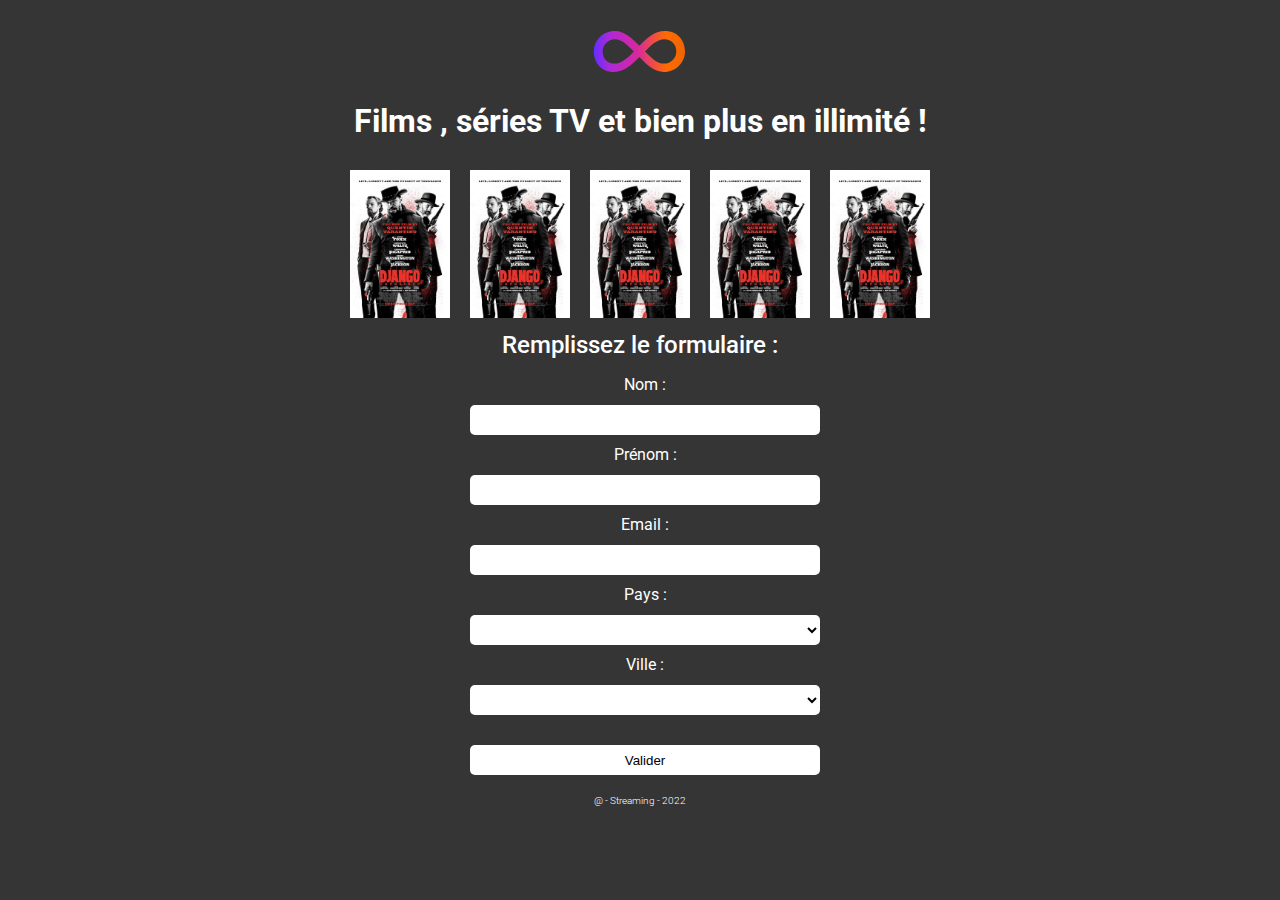
==== formulaire.html @ 0649ad0e "ajout formulaire" ====
<!DOCTYPE html>
<html lang="fr">
<head>
    <meta charset="UTF-8">
    <meta http-equiv="X-UA-Compatible" content="IE=edge">
    <meta name="viewport" content="width=device-width, initial-scale=1.0">
    <link rel="stylesheet" href="./css/reset.css">
    <link rel="stylesheet" href="./css/form.css">
    <link rel="icon" type="favicon"  href="favicon/favicon.ico">
    <title>TP Cinema</title>
    
</head>
<body>
    <header>
        <img src="asset/logo.svg" alt="logo du site">
        <h1>Films , séries TV et bien plus en illimité !</h1>
    </header>
    <main>
        <section>
            <ol>
                <li><img src="asset/django.jpg" alt="affiche django"></li>
                <li><img src="asset/django.jpg" alt="affiche django"></li>
                <li><img src="asset/django.jpg" alt="affiche django"></li>
                <li><img src="asset/django.jpg" alt="affiche django"></li>
                <li><img src="asset/django.jpg" alt="affiche django"></li>
            </ol>
        </section>

        <form action="">
            <h2>Remplissez le formulaire :</h2>
            <label for="nom">Nom :</label>
            <input type="text" name="nom">
            <label for="prenom">Prénom :</label>
            <input type="text"name=prenom>
            <label for="email">Email :</label>
            <input type="email" name="" id="">
            <label for="pays">Pays :</label>
            <select name="pays" id=""></select>
            <label for="ville">Ville :</label>
            <select name="ville" id=""></select>
            <input type="button" value="Valider">
        </form>
    </main>
    <footer><p>@ - Streaming - 2022</p></footer>
</body>
</html>
---- css/form.css ----
@import url('https://fonts.googleapis.com/css2?family=Roboto:wght@300;500;700&display=swap');
body{
    font: 1.6rem;
    font-family: 'Roboto', sans-serif;
    background-color: rgb(54, 53, 53);
    color: #fff;
}
header{
    overflow: hidden;
    text-align: center;
}
header>h1{
    font-size: xx-large;
    font-weight: 700;
    color: #fff;
}

header>img{

    width: 10rem;
    height: 10rem;
}
section:nth-child(1){
    overflow: hidden;
    display: flex;
    justify-content: center;
}
ol{
    display: grid;
    grid-template-columns: repeat(5,1fr);
    margin-top: 2em;
    float: left;
    


}
li{
    width: 10rem;
    height: 14.5rem;
    margin: 1em;
}
li>img{
    width: 100%;
}
section{
    overflow: hidden;
}
main{
    margin-left: 16rem;
    margin-right: 16rem;
}
form{
    display: flex;
    width: 100%;
    line-height: 4em;
    flex-direction: column;
    align-items: center;

}
form>h2{text-align: center;}
label,select,input{
    margin-left: 1rem;
}
label{
    display: block;
    font-size:medium;
}
h2{
    font-size: x-large;
    font-weight: 500;
}
input,select{
    background-color: #fff;
    width: 35rem;
    height: 3rem;
    border-radius: 0.5rem 0.5rem 0.5rem 0.5rem;
}
input:last-child{
    margin-top: 3rem;
}

footer{
    margin-top: 2rem;
    margin-bottom: 2rem;
}
footer>p{
    text-align: center;
}
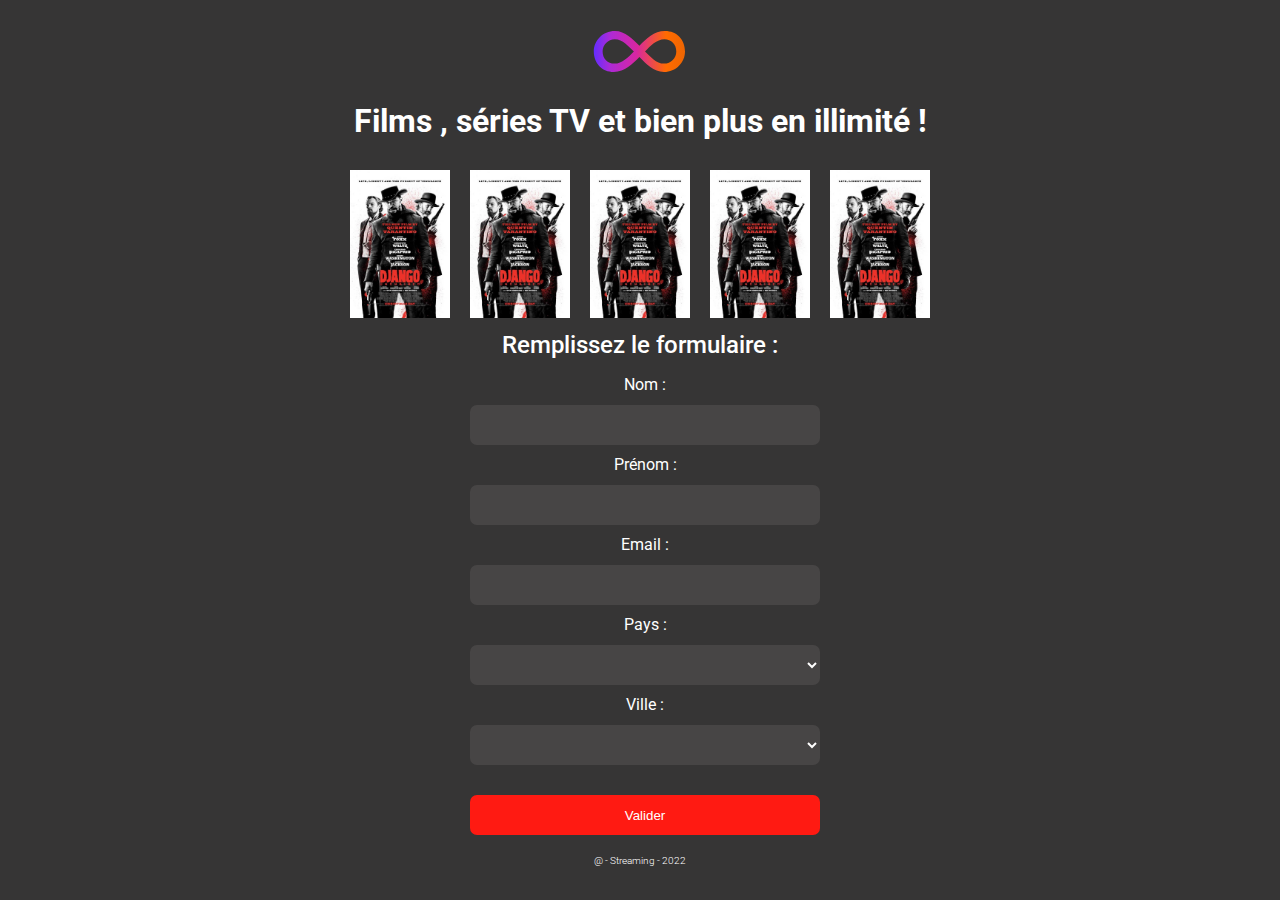
==== commit 456d80ac: "Update chart Grap + anim btn" ====
--- a/formulaire.html
+++ b/formulaire.html
@@ -12,7 +12,7 @@
 </head>
 <body>
     <header>
-        <img src="asset/logo.svg" alt="logo du site">
+        <a href="index.html"><img src="asset/logo.svg" alt="logo du site"></a>
         <h1>Films , séries TV et bien plus en illimité !</h1>
     </header>
     <main>
--- a/css/form.css
+++ b/css/form.css
@@ -4,6 +4,7 @@
     font-family: 'Roboto', sans-serif;
     background-color: rgb(54, 53, 53);
     color: #fff;
+    background-image: url(https://images.unsplash.com/photo-1578662996442-48f60103fc96?ixlib=rb-1.2.1&ixid=MnwxMjA3fDB8MHxwaG90by1wYWdlfHx8fGVufDB8fHx8&auto=format&fit=crop&w=1470&q=80);
 }
 header{
     overflow: hidden;
@@ -15,7 +16,7 @@
     color: #fff;
 }
 
-header>img{
+header>a>img{
 
     width: 10rem;
     height: 10rem;
@@ -70,13 +71,20 @@
     font-weight: 500;
 }
 input,select{
-    background-color: #fff;
+    background-color: rgba(77, 75, 75, 0.748);
     width: 35rem;
-    height: 3rem;
-    border-radius: 0.5rem 0.5rem 0.5rem 0.5rem;
+    height: 4rem;
+    border-radius: 0.7rem 0.7rem 0.7rem 0.7rem;
+    color:#fff;
+    padding: 1em;
 }
 input:last-child{
     margin-top: 3rem;
+    background-color: rgba(255, 26, 18,1);
+    transition: background-color 0.5s;
+}
+input:last-child:hover{
+    background-color: rgba(255, 26, 18, 0.5); ;
 }
 
 footer{
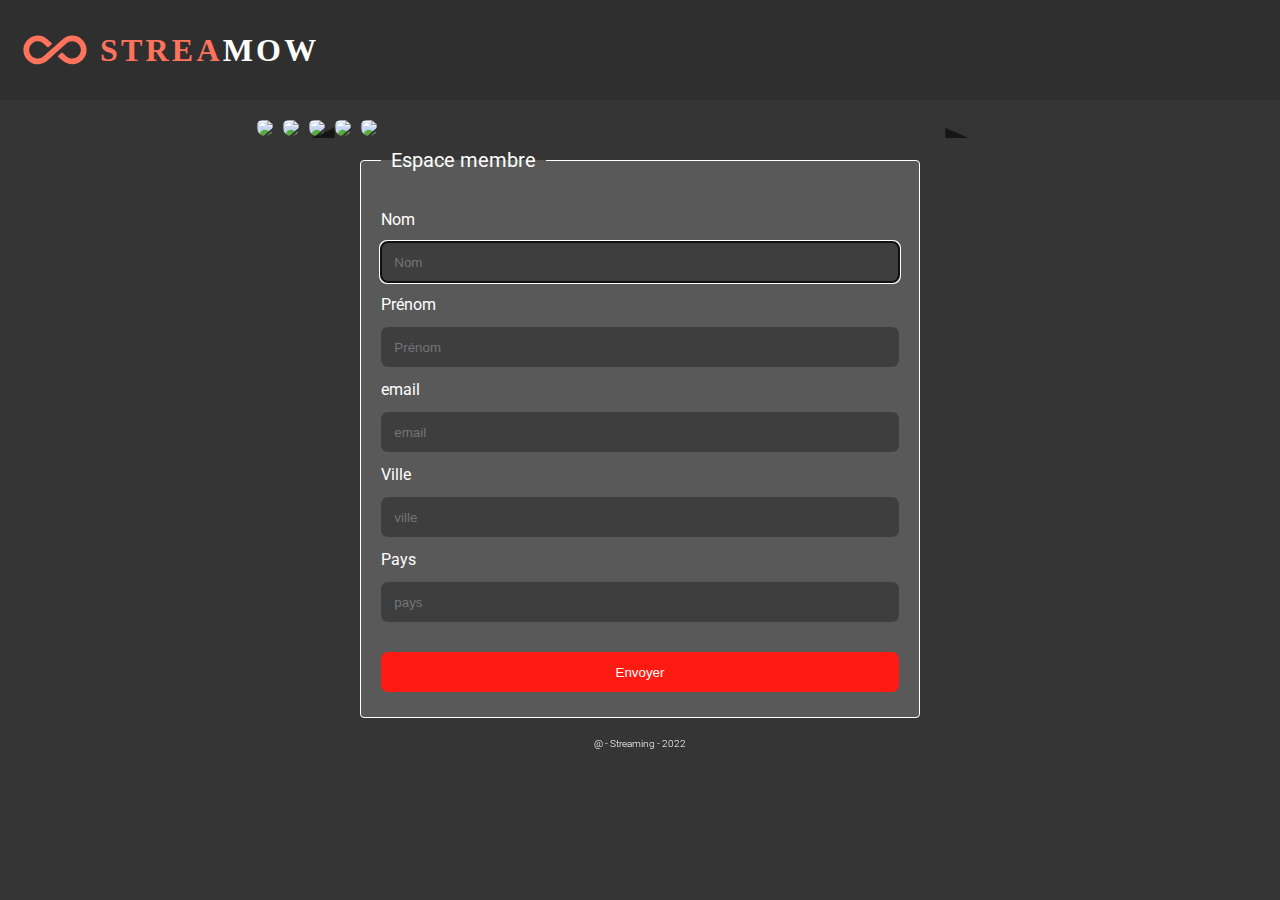
==== commit aa4e22af: "update form + tst crsl" ====
--- a/formulaire.html
+++ b/formulaire.html
@@ -6,41 +6,49 @@
     <meta name="viewport" content="width=device-width, initial-scale=1.0">
     <link rel="stylesheet" href="./css/reset.css">
     <link rel="stylesheet" href="./css/form.css">
+    <link rel="stylesheet" href="./css/car.css">
     <link rel="icon" type="favicon"  href="favicon/favicon.ico">
     <title>TP Cinema</title>
     
 </head>
 <body>
     <header>
-        <a href="index.html"><img src="asset/logo.svg" alt="logo du site"></a>
-        <h1>Films , séries TV et bien plus en illimité !</h1>
+        <a href="index.html"><img src="asset/st_logo.svg" alt="logo du site">
+            <h1><span class="bicolor">STREA</span>MOW</h1>
+        </a>
     </header>
     <main>
         <section>
-            <ol>
-                <li><img src="asset/django.jpg" alt="affiche django"></li>
-                <li><img src="asset/django.jpg" alt="affiche django"></li>
-                <li><img src="asset/django.jpg" alt="affiche django"></li>
-                <li><img src="asset/django.jpg" alt="affiche django"></li>
-                <li><img src="asset/django.jpg" alt="affiche django"></li>
-            </ol>
+            <div id="carousel">
+                <div id="container">
+                </div>
+                <img src="../asset/btn.png" alt="btn" class="btn" id="g">
+                <img src="../asset/btn.png" alt="btn" class="btn" id="d">
+            </div>
         </section>
+        <fieldset>
+            <legend>Espace membre</legend>
+            <form action="index.html" method="post"> <!-- mettre le nom du fichier html dans aciton -->
+                <label for="nom">Nom</label>
+                <input type="text" id="nom" name="nom" placeholder="Nom" aria-required="true"  autofocus>
 
-        <form action="">
-            <h2>Remplissez le formulaire :</h2>
-            <label for="nom">Nom :</label>
-            <input type="text" name="nom">
-            <label for="prenom">Prénom :</label>
-            <input type="text"name=prenom>
-            <label for="email">Email :</label>
-            <input type="email" name="" id="">
-            <label for="pays">Pays :</label>
-            <select name="pays" id=""></select>
-            <label for="ville">Ville :</label>
-            <select name="ville" id=""></select>
-            <input type="button" value="Valider">
-        </form>
+                <label for="prenom">Prénom</label>
+                <input type="text" id="prenom" name="prenom" placeholder="Prénom" aria-required="true">
+
+                <label for="email">email</label>
+                <input type="email" id="email" name="email" placeholder="email" aria-required="true">
+    
+                <label for="Ville">Ville</label>
+                <input type="tel" id="Ville" name="Ville" aria-label="Votre ville" placeholder="ville" aria-required="true">
+
+                <label for="pays">Pays</label>
+                <input type="pays" id="pays" name="pays" aria-label="Votre Pays" placeholder="pays" aria-required="true">
+
+                <input id="btn-val" type="submit" value="Envoyer" aria-label="cliquez pour envoyer">
+            </form>
+            </fieldset>
     </main>
     <footer><p>@ - Streaming - 2022</p></footer>
+    <script src="js/car.js"></script>
 </body>
 </html>--- a/css/form.css
+++ b/css/form.css
@@ -8,18 +8,28 @@
 }
 header{
     overflow: hidden;
-    text-align: center;
+    background-color: #2c2c2cb2;
 }
-header>h1{
+header>a>img{
+    float: left;
+    width: 10rem;
+    height: 10rem;
+    padding-left: 2em;
+    padding-right: 1em;
+}
+header>a>h1{
+    padding-left: 1em;
+    margin-top: 1em;
+    font-family: "Gotham";
+    margin-bottom: 2rem;
     font-size: xx-large;
     font-weight: 700;
     color: #fff;
+    letter-spacing: 0.1em;
 }
-
-header>a>img{
-
-    width: 10rem;
-    height: 10rem;
+.bicolor{
+    color: #ff725c;
+    
 }
 section:nth-child(1){
     overflow: hidden;
@@ -44,24 +54,35 @@
     width: 100%;
 }
 section{
+    margin-top: 2em;
     overflow: hidden;
 }
 main{
     margin-left: 16rem;
     margin-right: 16rem;
 }
-form{
-    display: flex;
+fieldset legend{
+    font-size: 2rem;
+    padding: 1rem;
+    
+}
+fieldset{
+    border: solid .1rem #fff;
+    background-color: #74747496;
+    border-radius: .4rem;
+    padding: 2em;
+    margin: 0em 20em 0 20em;
+}
+fieldset form *{
+    display: block;
     width: 100%;
-    line-height: 4em;
-    flex-direction: column;
-    align-items: center;
+    line-height: 3.5rem;
+    margin-bottom: .5rem;
+}
+fieldset form label, fieldset small{
+    border: 0;
+}
 
-}
-form>h2{text-align: center;}
-label,select,input{
-    margin-left: 1rem;
-}
 label{
     display: block;
     font-size:medium;
@@ -71,7 +92,7 @@
     font-weight: 500;
 }
 input,select{
-    background-color: rgba(77, 75, 75, 0.748);
+    background-color: rgba(53, 53, 53, 0.748);
     width: 35rem;
     height: 4rem;
     border-radius: 0.7rem 0.7rem 0.7rem 0.7rem;
@@ -79,9 +100,11 @@
     padding: 1em;
 }
 input:last-child{
+    border: 0;
     margin-top: 3rem;
     background-color: rgba(255, 26, 18,1);
     transition: background-color 0.5s;
+    padding: 0em;
 }
 input:last-child:hover{
     background-color: rgba(255, 26, 18, 0.5); ;
--- a/css/car.css
+++ b/css/car.css
@@ -0,0 +1,51 @@
+
+#carousel{
+    width: 80em;
+    position: relative;
+    overflow: hidden;
+    
+}
+#container{
+    
+    width: 90em;
+    transition: ease-in-out 0.5s;
+    
+}
+.grid-5{
+    display: inline-block;
+    width: 80em;
+}
+.pic{
+    width: calc(70em/5);
+    border-radius: 10px 10px 15px 15px;
+
+}
+.grid-5>.pic:first-child{
+    margin-left: 1.7em;
+}
+.grid-5>.pic:nth-child(2),.grid-5>.pic:nth-child(4){
+    margin-left: 1em;
+    margin-right: 1em;
+}
+.grid-5>.pic:hover{
+    opacity: 50%;
+    transition:ease-in-out 0.5s;
+}
+.btn{
+    position: absolute;
+    cursor: pointer;
+    width: 100px;
+    height: 100px;
+    opacity: 0.6;
+    
+}
+#g{
+    top: 6px;
+    left: 0px;
+    transform:rotate(180deg);
+    
+}
+#d{
+    top: 6px;
+    right: 0px;
+}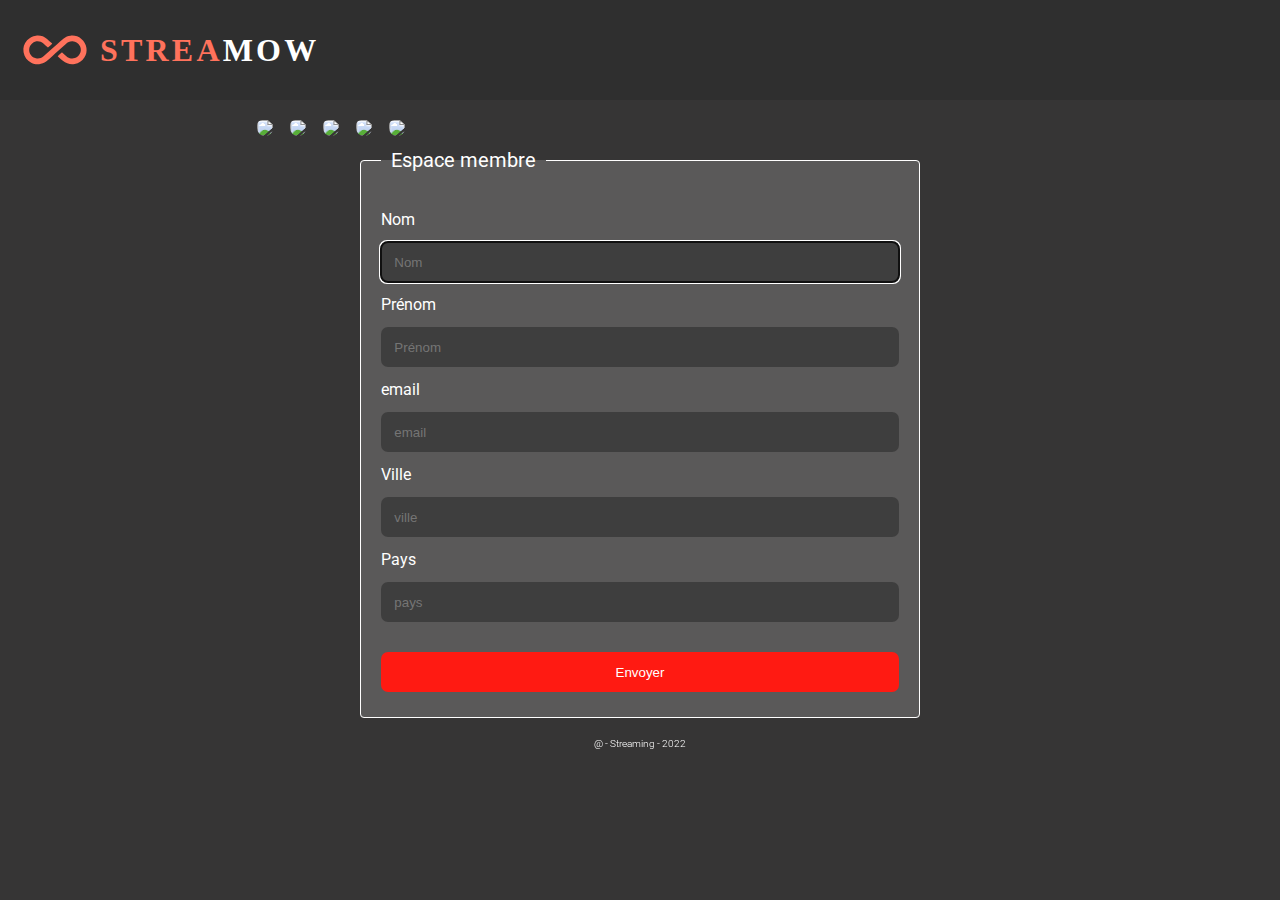
==== commit b4145d31: "carousel provisoire + maj fav" ====
--- a/formulaire.html
+++ b/formulaire.html
@@ -22,13 +22,13 @@
             <div id="carousel">
                 <div id="container">
                 </div>
-                <img src="../asset/btn.png" alt="btn" class="btn" id="g">
-                <img src="../asset/btn.png" alt="btn" class="btn" id="d">
+                <img src="asset/btn.png" alt="btn" class="btn" id="g">
+                <img src="asset/btn.png" alt="btn" class="btn" id="d">
             </div>
         </section>
         <fieldset>
             <legend>Espace membre</legend>
-            <form action="index.html" method="post"> <!-- mettre le nom du fichier html dans aciton -->
+            <form action="index.html" method="post">
                 <label for="nom">Nom</label>
                 <input type="text" id="nom" name="nom" placeholder="Nom" aria-required="true"  autofocus>
 
--- a/css/form.css
+++ b/css/form.css
@@ -93,7 +93,7 @@
 }
 input,select{
     background-color: rgba(53, 53, 53, 0.748);
-    width: 35rem;
+
     height: 4rem;
     border-radius: 0.7rem 0.7rem 0.7rem 0.7rem;
     color:#fff;
--- a/css/car.css
+++ b/css/car.css
@@ -15,37 +15,44 @@
     display: inline-block;
     width: 80em;
 }
+.grid-item{
+    display: inline-block;
+    width:fit-content;
+    height: fit-content;
+    margin: 0em;
+}
+
 .pic{
     width: calc(70em/5);
     border-radius: 10px 10px 15px 15px;
 
 }
-.grid-5>.pic:first-child{
+.grid-item>.pic:first-child{
     margin-left: 1.7em;
 }
-.grid-5>.pic:nth-child(2),.grid-5>.pic:nth-child(4){
+.grid-item>.pic:nth-child(2),.grid-item>.pic:nth-child(4){
     margin-left: 1em;
     margin-right: 1em;
 }
-.grid-5>.pic:hover{
+.grid-item>.pic:hover{
     opacity: 50%;
     transition:ease-in-out 0.5s;
 }
 .btn{
     position: absolute;
     cursor: pointer;
-    width: 100px;
-    height: 100px;
+    width: 10em;
     opacity: 0.6;
     
 }
 #g{
-    top: 6px;
-    left: 0px;
+    top: 4em;
+    left: 1em;
     transform:rotate(180deg);
     
 }
 #d{
-    top: 6px;
-    right: 0px;
+    top: 4em;
+    right: 1em;
+    transform:rotate(0deg);
 }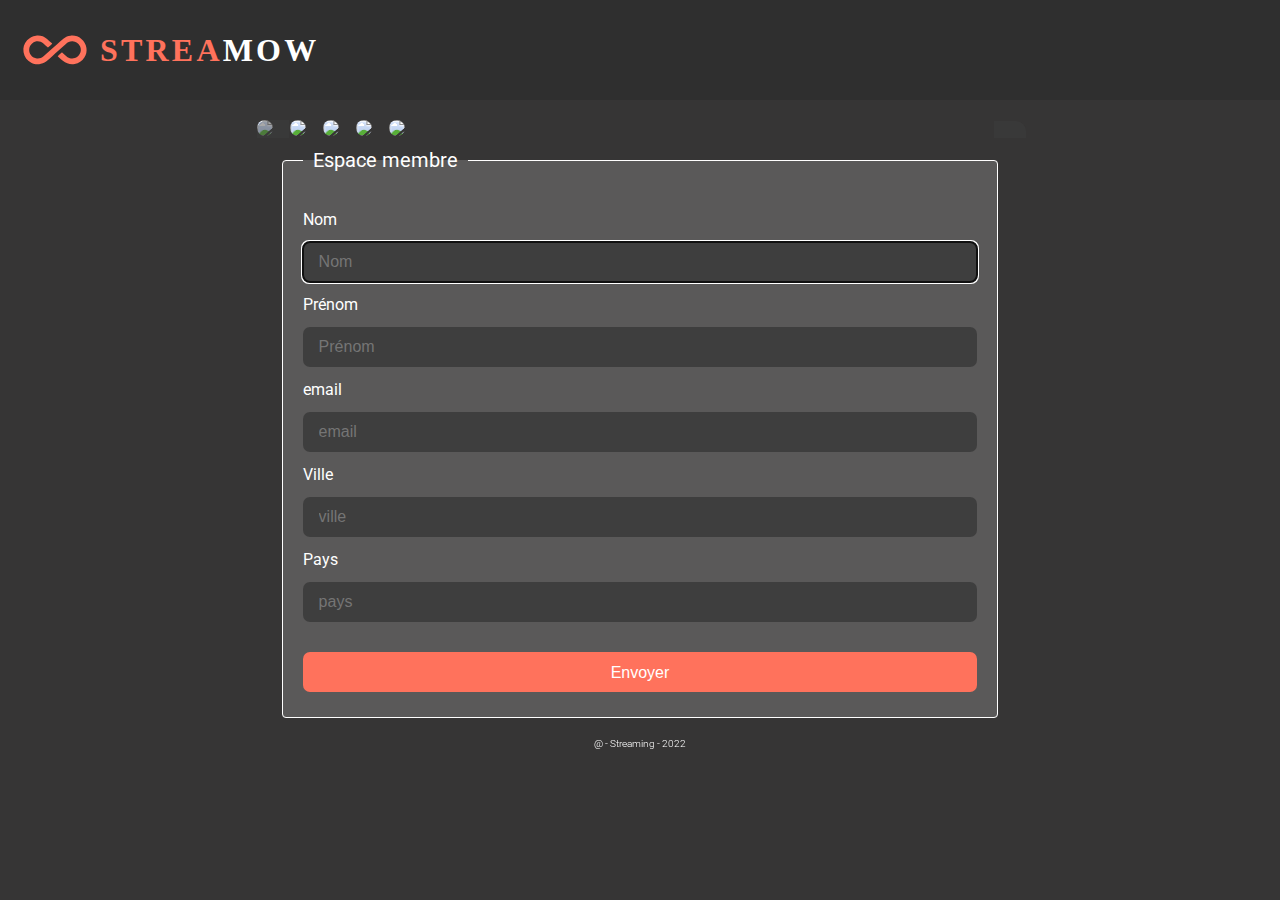
==== commit 8929b49c: "Update_modal_rsp_nd_rw" ====
--- a/formulaire.html
+++ b/formulaire.html
@@ -7,7 +7,8 @@
     <link rel="stylesheet" href="./css/reset.css">
     <link rel="stylesheet" href="./css/form.css">
     <link rel="stylesheet" href="./css/car.css">
-    <link rel="icon" type="favicon"  href="favicon/favicon.ico">
+    <link rel="icon" type="image/x-icon"   href="favicon/favicon.ico">
+    <meta name="description" content="Formulaire d'inscription au site de Streaming Streamow">
     <title>TP Cinema</title>
     
 </head>
@@ -22,8 +23,8 @@
             <div id="carousel">
                 <div id="container">
                 </div>
-                <img src="asset/btn.png" alt="btn" class="btn" id="g">
-                <img src="asset/btn.png" alt="btn" class="btn" id="d">
+                <p class="btn next" id="g"></p>
+                <p class="btn next" id="d"></p>
             </div>
         </section>
         <fieldset>
@@ -38,8 +39,8 @@
                 <label for="email">email</label>
                 <input type="email" id="email" name="email" placeholder="email" aria-required="true">
     
-                <label for="Ville">Ville</label>
-                <input type="tel" id="Ville" name="Ville" aria-label="Votre ville" placeholder="ville" aria-required="true">
+                <label for="ville">Ville</label>
+                <input type="ville" id="ville" name="ville" aria-label="Votre ville" placeholder="ville" aria-required="true">
 
                 <label for="pays">Pays</label>
                 <input type="pays" id="pays" name="pays" aria-label="Votre Pays" placeholder="pays" aria-required="true">
@@ -50,5 +51,6 @@
     </main>
     <footer><p>@ - Streaming - 2022</p></footer>
     <script src="js/car.js"></script>
+    <script src="js/formulaire.js"></script>
 </body>
 </html>--- a/css/form.css
+++ b/css/form.css
@@ -36,30 +36,14 @@
     display: flex;
     justify-content: center;
 }
-ol{
-    display: grid;
-    grid-template-columns: repeat(5,1fr);
-    margin-top: 2em;
-    float: left;
-    
 
-
-}
-li{
-    width: 10rem;
-    height: 14.5rem;
-    margin: 1em;
-}
-li>img{
-    width: 100%;
-}
 section{
     margin-top: 2em;
     overflow: hidden;
 }
 main{
-    margin-left: 16rem;
-    margin-right: 16rem;
+    margin-left: 15%;
+    margin-right: 15%;
 }
 fieldset legend{
     font-size: 2rem;
@@ -71,7 +55,7 @@
     background-color: #74747496;
     border-radius: .4rem;
     padding: 2em;
-    margin: 0em 20em 0 20em;
+    margin: 0 10% 0 10%;
 }
 fieldset form *{
     display: block;
@@ -98,11 +82,12 @@
     border-radius: 0.7rem 0.7rem 0.7rem 0.7rem;
     color:#fff;
     padding: 1em;
+    font-size: initial;
 }
 input:last-child{
     border: 0;
     margin-top: 3rem;
-    background-color: rgba(255, 26, 18,1);
+    background-color: #ff725c;
     transition: background-color 0.5s;
     padding: 0em;
 }
@@ -116,4 +101,5 @@
 }
 footer>p{
     text-align: center;
-}+}
+
--- a/css/car.css
+++ b/css/car.css
@@ -24,7 +24,7 @@
 
 .pic{
     width: calc(70em/5);
-    border-radius: 10px 10px 15px 15px;
+    border-radius: 10px 10px 10px 10px;
 
 }
 .grid-item>.pic:first-child{
@@ -34,10 +34,7 @@
     margin-left: 1em;
     margin-right: 1em;
 }
-.grid-item>.pic:hover{
-    opacity: 50%;
-    transition:ease-in-out 0.5s;
-}
+
 .btn{
     position: absolute;
     cursor: pointer;
@@ -46,13 +43,72 @@
     
 }
 #g{
-    top: 4em;
-    left: 1em;
-    transform:rotate(180deg);
+    top: 0em;
+    left: 1.65em;
+    transform:rotate(0deg);
     
 }
 #d{
-    top: 4em;
-    right: 1em;
-    transform:rotate(0deg);
+    top: .1em;
+    right: 1.4em;
+    transform:rotate(180deg);
+}
+
+ /* btn Next */
+.next {
+    position: absolute;
+    width: 3.2em;
+    height: 21em;
+    opacity: 1;
+    z-index: 1;
+    background-color: rgba(63, 63, 63, 0.452);
+    border-radius:  1em 0em 0 1em ;
+
+
+    
+  }
+  .next:hover {
+    opacity: 0.5;
+    transition: ease-in-out 0.3s;
+  }
+  .next:before, .next:after {
+    position: absolute;
+    left: 1.5em;
+    content: ' ';
+    height: 3.3em;
+    width: 0.2em;
+    background-color: #fff;
+    
+  }
+  .next::before{
+    transform: rotate(20deg);
+    top : 7.35em;
+  }
+  .next:after{
+      bottom : 7.35em;
+    transform: rotate(-20deg);
+  }
+ 
+  /* Resp à revoir */
+  @media screen and (max-width: 843px) {
+    .btn,.grid-5>li:nth-child(5),.grid-5:nth-child(2),.grid-5:nth-child(3){
+        display: none;
+    }
+    main{
+        margin: 0%;
+    }
+   
+    .grid-5{
+        width:fit-content;
+        display: grid;
+        grid-template-columns: repeat(2,1fr);
+        grid-template-rows: repeat(2,1fr);
+        gap: 1em;
+        padding: 2em;
+    }
+    .pic{
+        margin-left:0em;
+    }
+
+
 }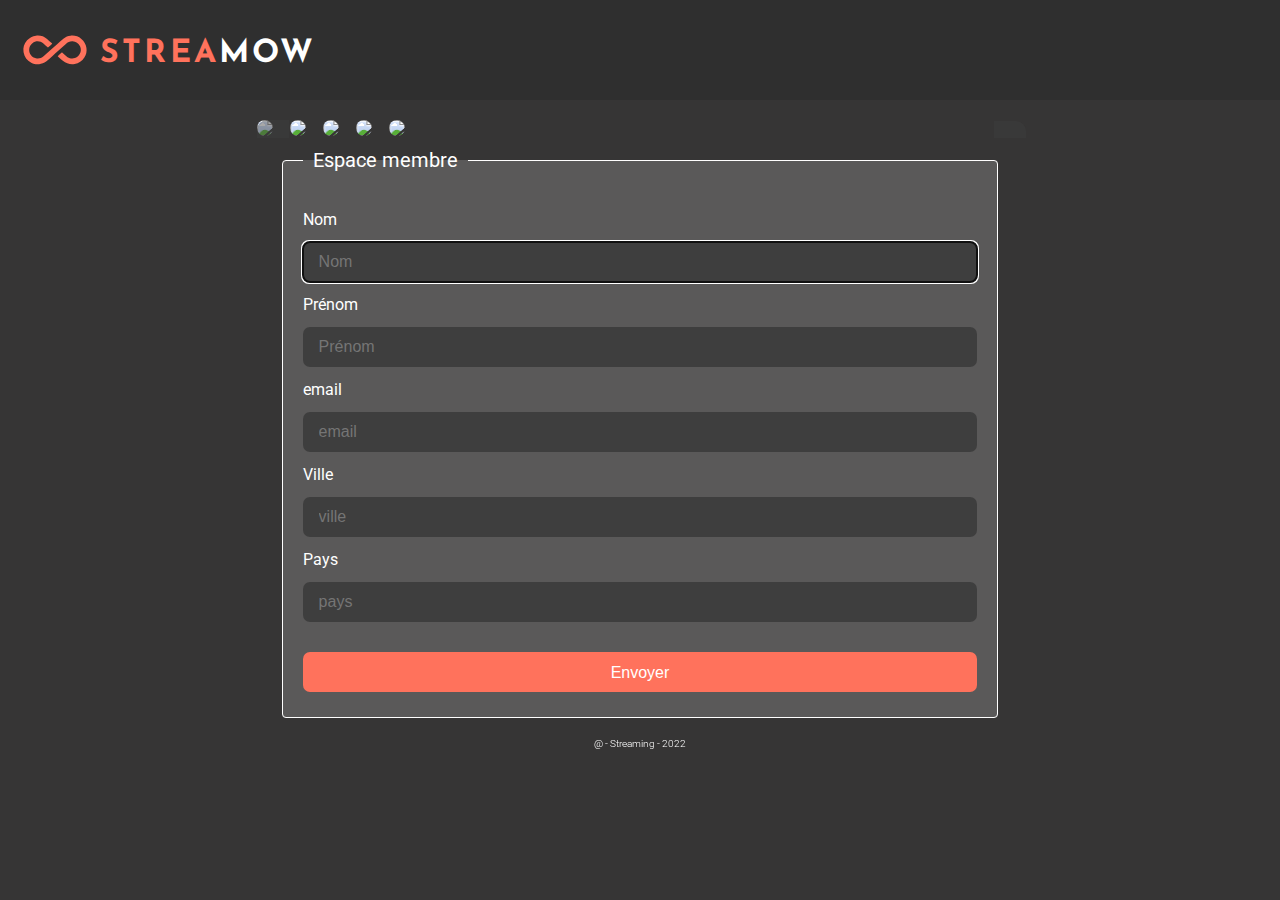
==== commit 36713fda: "correction bug" ====
--- a/formulaire.html
+++ b/formulaire.html
@@ -40,10 +40,10 @@
                 <input type="email" id="email" name="email" placeholder="email" aria-required="true">
     
                 <label for="ville">Ville</label>
-                <input type="ville" id="ville" name="ville" aria-label="Votre ville" placeholder="ville" aria-required="true">
+                <input type="text" id="ville" name="ville" aria-label="Votre ville" placeholder="ville" aria-required="true">
 
                 <label for="pays">Pays</label>
-                <input type="pays" id="pays" name="pays" aria-label="Votre Pays" placeholder="pays" aria-required="true">
+                <input type="text" id="pays" name="pays" aria-label="Votre Pays" placeholder="pays" aria-required="true">
 
                 <input id="btn-val" type="submit" value="Envoyer" aria-label="cliquez pour envoyer">
             </form>
--- a/css/form.css
+++ b/css/form.css
@@ -1,4 +1,5 @@
 @import url('https://fonts.googleapis.com/css2?family=Roboto:wght@300;500;700&display=swap');
+@import url('https://fonts.googleapis.com/css2?family=Josefin+Sans:wght@700&display=swap');
 body{
     font: 1.6rem;
     font-family: 'Roboto', sans-serif;
@@ -19,17 +20,16 @@
 }
 header>a>h1{
     padding-left: 1em;
-    margin-top: 1em;
-    font-family: "Gotham";
+    margin-top: 1.2em;
+    font-family: 'Josefin Sans', sans-serif;
     margin-bottom: 2rem;
     font-size: xx-large;
     font-weight: 700;
     color: #fff;
     letter-spacing: 0.1em;
 }
-.bicolor{
-    color: #ff725c;
-    
+.bicolor {
+  color: #ff725c;
 }
 section:nth-child(1){
     overflow: hidden;
@@ -103,3 +103,8 @@
     text-align: center;
 }
 
+@media screen and (max-width: 900px) {
+    header{
+        text-align: center;
+    }
+}--- a/css/car.css
+++ b/css/car.css
@@ -27,7 +27,7 @@
     border-radius: 10px 10px 10px 10px;
 
 }
-.grid-item>.pic:first-child{
+.grid-item>.pic{
     margin-left: 1.7em;
 }
 .grid-item>.pic:nth-child(2),.grid-item>.pic:nth-child(4){
@@ -88,9 +88,24 @@
       bottom : 7.35em;
     transform: rotate(-20deg);
   }
- 
-  /* Resp à revoir */
   @media screen and (max-width: 843px) {
+    .btn,.grid-5>li:nth-child(5),.grid-5:nth-child(2),.grid-5:nth-child(3){
+        display: none;
+    }
+    .grid-5{
+        width:fit-content;
+        display: grid;
+        grid-template-columns: repeat(4,1fr);
+
+        gap: 1em;
+        padding: 2em;
+    }
+    .pic{
+        margin-left:0em;
+    }
+}
+
+  @media screen and (max-width: 425px) {
     .btn,.grid-5>li:nth-child(5),.grid-5:nth-child(2),.grid-5:nth-child(3){
         display: none;
     }
@@ -109,6 +124,5 @@
     .pic{
         margin-left:0em;
     }
+}
 
-
-}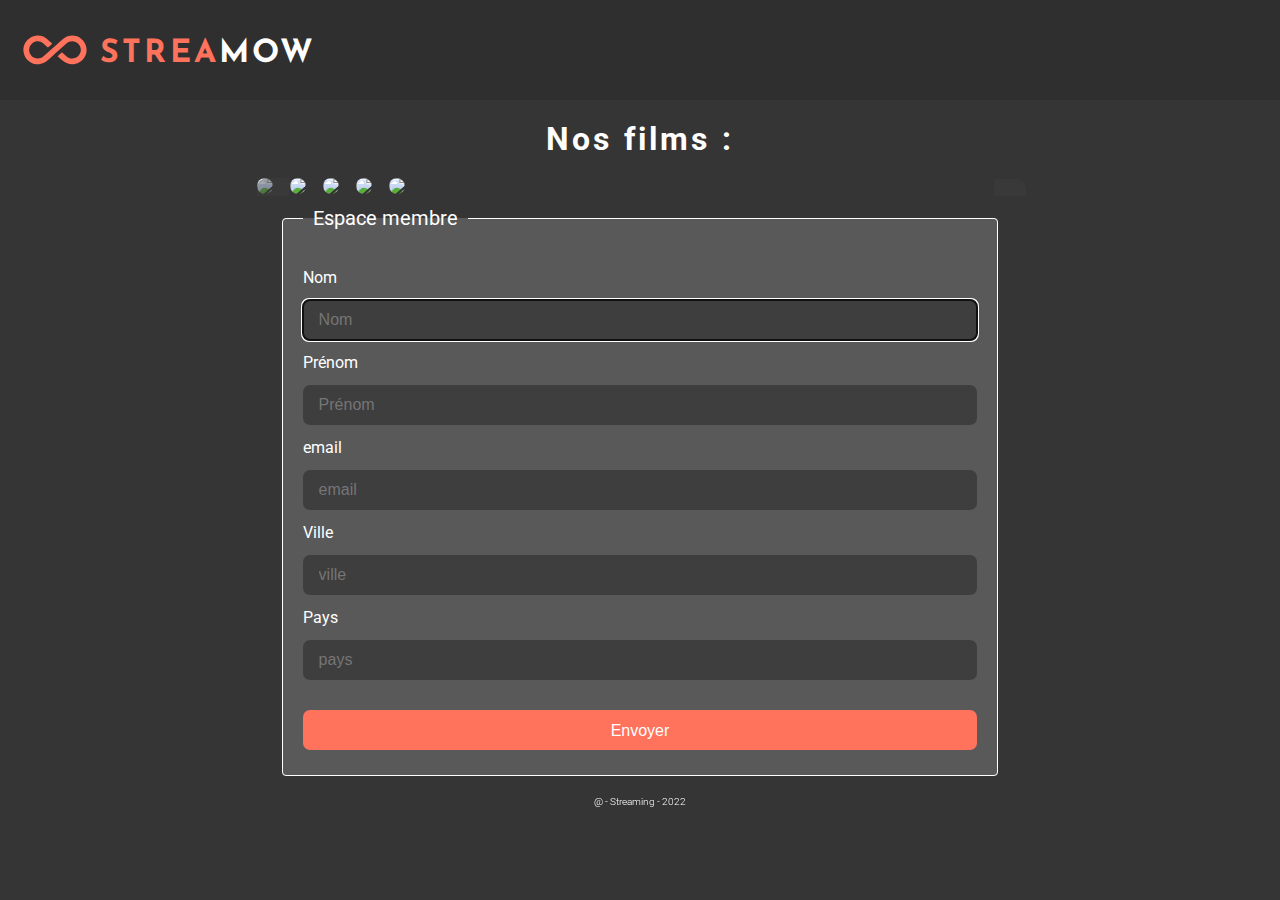
==== commit c11bf317: "Fix w3c end of project" ====
--- a/formulaire.html
+++ b/formulaire.html
@@ -20,6 +20,7 @@
     </header>
     <main>
         <section>
+            <h2>Nos films :</h2>
             <div id="carousel">
                 <div id="container">
                 </div>
--- a/css/form.css
+++ b/css/form.css
@@ -35,6 +35,16 @@
     overflow: hidden;
     display: flex;
     justify-content: center;
+    align-items: center;
+    flex-direction: column;
+}
+section>h2{
+    font-family: 'Roboto', sans-serif;
+    font-size: xx-large;
+    font-weight: 700;
+    color: #fff;
+    margin-bottom: 2rem;
+    letter-spacing: 0.1em;
 }
 
 section{
